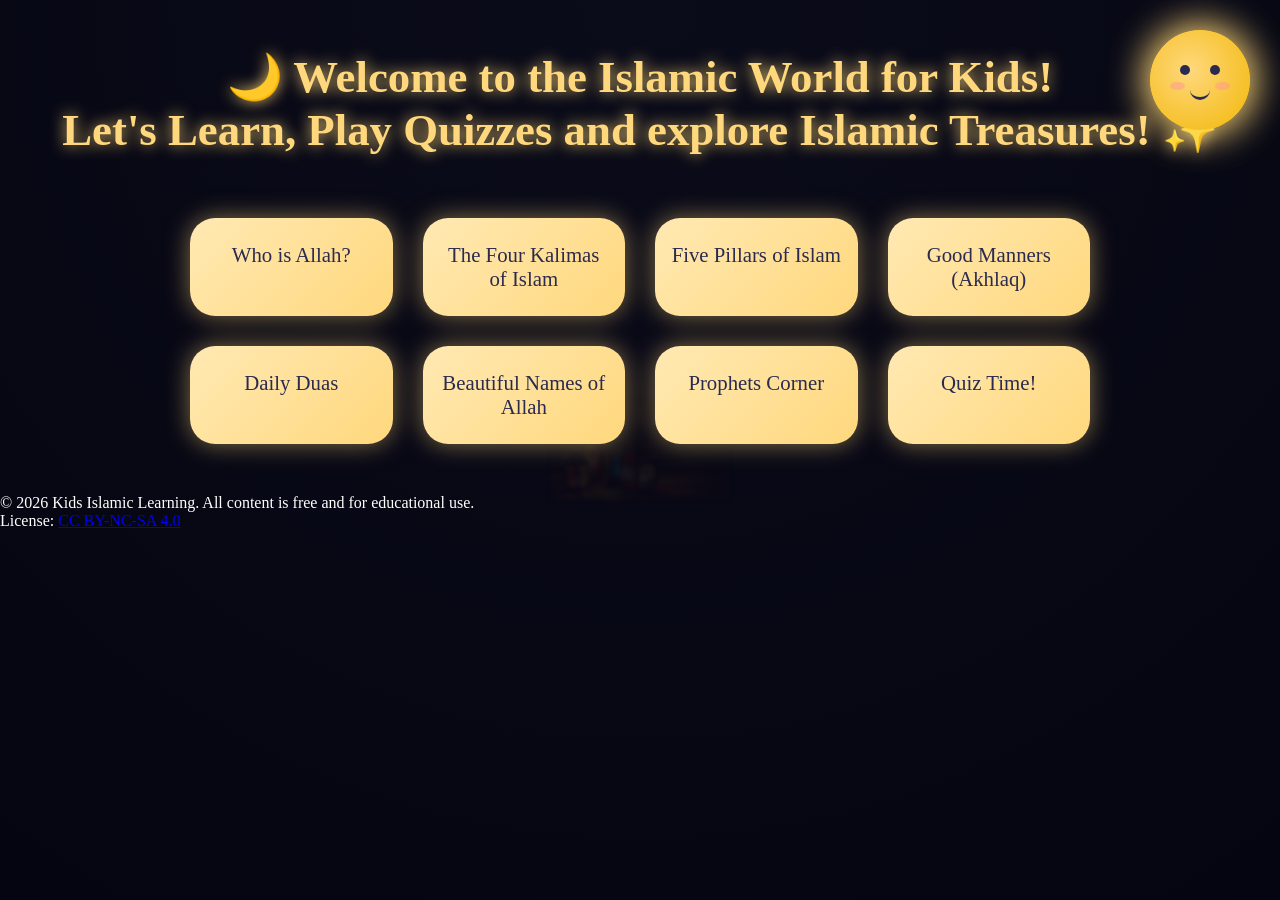
==== index.html @ c641f9c4 "Add files via upload" ====
<!DOCTYPE html>
<html lang="en">
<head>
  <meta charset="UTF-8">
  <title>Islamic World for Kids ✨</title>
  <link rel="stylesheet" href="style.css">
</head>
<body>

  <div class="moon"></div>

  <div class="container">
    <div class="moon">
  <div class="smile"></div>
        <div class="eye-left"></div>
  <div class="eye-right"></div>
  <div class="blush-left"></div>
  <div class="blush-right"></div>
</div>

    <h1>🌙 Welcome to the Islamic World for Kids!<br> Let's Learn, Play Quizzes and explore Islamic Treasures! ✨<br><br></h1>


    <div class="grid">
      <a href="who-is-allah.html" class="card">Who is Allah?</a>
      <a href="kalimas.html" class="card">The Four Kalimas of Islam</a>
      <a href="pillars.html" class="card">Five Pillars of Islam</a>
      <a href="manners.html" class="card">Good Manners (Akhlaq)</a>
      <a href="duas.html" class="card">Daily Duas</a>
      <a href="names-of-allah.html" class="card">Beautiful Names of Allah</a>
      <a href="prophets.html" class="card">Prophets Corner</a>
      <a href="kids-corner.html" class="card">Quiz Time!</a>
    </div>
  </div>

</body>
<footer>
  <p>© 2026 Kids Islamic Learning. All content is free and for educational use.</p>
  <p>License: <a href="LICENSE" target="_blank">CC BY-NC-SA 4.0</a></p>
</footer>

</html>
---- style.css ----
@import url('https://fonts.googleapis.com/css2?family=Baloo+2:wght@500;700&display=swap');

/* Reset */
* {
  box-sizing: border-box;
  margin: 0;
  padding: 0;
}

body {
  font-family: 'Baloo 2', cursive;
  min-height: 100vh;
  background: linear-gradient(180deg, #0b1d3a, #3b1c5a);
  color: #fff;
  overflow-x: hidden;
  position: relative;
}

/* Lantern watermark */
body::after {
  content: '';
  position: fixed;
  top: 50%;
  left: 50%;
  width: 180px;
  height: 180px;
  background: url('lantern.png') no-repeat center/contain;
  opacity: 0.08;
  z-index: 0;
  pointer-events: none;
  transform: translate(-50%, -50%);
  filter: blur(2px);
}

/* Smiling Moon */
.moon {
  position: fixed;
  top: 30px;
  right: 30px;
  width: 100px;
  height: 100px;
  background: radial-gradient(circle at 40% 40%, #ffd87d, #f2b705);
  border-radius: 50%;
  box-shadow: 0 0 40px rgba(255, 215, 120, 0.8);
  z-index: 1;
  animation: float 6s ease-in-out infinite;
}

/* Cute eyes */
.moon .eye-left,
.moon .eye-right {
  position: absolute;
  width: 10px;
  height: 10px;
  background: #2b2b4f;
  border-radius: 50%;
  top: 35%;
}
.moon .eye-left { left: 30%; }
.moon .eye-right { right: 30%; }

/* Small curved smile */
.moon .smile {
  position: absolute;
  width: 20px;
  height: 20px;
  border-bottom: 3px solid #2b2b4f;
  border-radius: 0 0 30px 30px;
  bottom: 30%;
  left: 50%;
  transform: translateX(-50%);
}

/* Blush (optional) */
.moon .blush-left,
.moon .blush-right {
  position: absolute;
  width: 15px;
  height: 8px;
  background: rgba(255, 150, 150, 0.5);
  border-radius: 50%;
  bottom: 40%;
}
.moon .blush-left { left: 20%; }
.moon .blush-right { right: 20%; }

/* Floating animation */
@keyframes float {
  0% { transform: translateY(0); }
  50% { transform: translateY(-8px); }
  100% { transform: translateY(0); }
}



/* Main container */
.container {
  text-align: center;
  padding: 50px 20px;
  position: relative;
  z-index:2;
}

h1 {
  font-size: 2.8rem;
  color: #ffd87d;
  text-shadow: 0 0 15px rgba(255,215,120,0.9);
  margin-bottom: 10px;
}

.grid {
  display: grid;
  grid-template-columns: repeat(auto-fit, minmax(160px, 1fr));
  gap: 30px;
  max-width: 900px;
  margin: auto;
}

.card {
  background: linear-gradient(135deg, #ffe9b3, #ffd87d);
  color: #2b2b4f;
  padding: 25px 15px;
  border-radius: 25px;
  font-size: 1.3rem;
  text-decoration: none;
  box-shadow: 0 0 25px rgba(255,215,120,0.5);
  transition: transform 0.3s, box-shadow 0.3s;
}
.card:hover {
  transform: translateY(-7px) scale(1.05);
  box-shadow: 0 0 40px rgba(255,215,120,0.9);
}

/* Back to Home button */
.back-home {
  display: inline-block;
  margin-top: 30px;
  padding: 15px 30px;
  background: linear-gradient(135deg, #6fbbf7, #1e90ff);
  color: #fff;
  font-weight: bold;
  font-size: 1.2rem;
  border-radius: 20px;
  text-decoration: none;
  box-shadow: 0 0 20px rgba(30,144,255,0.6);
  transition: transform 0.3s, box-shadow 0.3s, background 0.3s;
}
.back-home:hover {
  transform: translateY(-5px) scale(1.05);
  box-shadow: 0 0 35px rgba(30,144,255,0.9);
  background: linear-gradient(135deg, #1e90ff, #6fbbf7);
}

/* Flip card */
.flip-card {
  background-color: transparent;
  width: 200px;
  height: 120px;
  perspective: 1000px;
  margin: 20px auto;
}
.flip-card-inner {
  position: relative;
  width: 100%;
  height: 100%;
  transition: transform 0.6s;
  transform-style: preserve-3d;
  cursor: pointer;
}
.flip-card.clicked .flip-card-inner,
.flip-card:hover .flip-card-inner {
  transform: rotateY(180deg);
}
.flip-card-front,
.flip-card-back {
  position: absolute;
  width: 100%;
  height: 100%;
  backface-visibility: hidden;
  border-radius: 15px;
  display: flex;
  justify-content: center;
  align-items: center;
  font-size: 1.3rem;
  text-align: center;
  padding: 10px;
}
.flip-card-front {
  background: linear-gradient(135deg, #ffd87d, #ffe9b3);
  color: #2b2b4f;
}
.flip-card-back {
  background: linear-gradient(135deg, #6fbbf7, #1e90ff);
  color: #fff;
  transform: rotateY(180deg);
}

/* Mobile adjustments */
@media (max-width: 600px) {
  h1 { font-size: 2.2rem; }
  .card, .flip-card { font-size: 1.1rem; padding: 20px 10px; }
}
/* Container for all Kalimas */
.kalima-container {
  display: flex;
  flex-wrap: wrap;           /* Allows wrapping on small screens */
  justify-content: center;   /* Center horizontally */
  gap: 20px;                 /* Space between cards */
}

/* Adjust card size for 4 in a row */
.flip-card {
  width: 220px;    /* Adjust as needed */
  height: 220px;   /* Adjust as needed */
}
/* Container for all duas */
.duas-container {
  display: flex;
  flex-wrap: wrap;           /* Allows wrapping on small screens */
  justify-content: center;   /* Center horizontally */
  gap: 50px;                 /* Space between cards */
}

/* Adjust card size for 4 in a row */
.flip-card {
  width: 200px;    /* Adjust as needed */
  height: 200px;   /* Adjust as needed */
}


.names-container {
  display: flex;
  flex-wrap: wrap;        /* Automatically wrap cards on small screens */
  justify-content: center;
  gap: 10px;              /* Space between cards */
}

.names-container .flip-card {
  width: 140px;           /* Adjust width for many per row */
  height: 120px;
  font-size: 14px;
}

/* Body background: black night sky */
body {
  background: radial-gradient(circle at top, #0b0c1a, #050511);
  color: #fff;
  font-family: 'Comic Sans MS', 'Comic Neue', cursive; /* playful kid-friendly font */
  margin: 0;
  padding: 0;
  min-height: 100vh;
}

/* Twinkling stars background using your local image */
body::before {
  content: '';
  position: fixed;
  width: 100%;
  height: 100%;
  top: 0;
  left: 0;
  background: url('img/stars.png') repeat;
  animation: twinkle 15s linear infinite;
  opacity: 0.4;
  z-index: -1;
}

@keyframes twinkle {
  0%, 100% { transform: translateY(0); opacity: 0.4; }
  50% { transform: translateY(-5px); opacity: 0.6; }
}

/* Flip effect */
.flip-card-inner {
  position: relative;
  width: 100%;
  height: 100%;
  text-align: center;
  transition: transform 0.6s;
  transform-style: preserve-3d;
}

.flip-card:hover .flip-card-inner {
  transform: rotateY(180deg);
}

.flip-card-front, .flip-card-back {
  position: absolute;
  width: 100%;
  height: 100%;
  backface-visibility: hidden;
  display: flex;
  align-items: center;
  justify-content: center;
  flex-direction: column;
  border-radius: 10px;
  padding: 5px;
  box-shadow: 0 0 8px rgba(0,0,0,0.3);
}

.flip-card-front {
  background-color: #f9f9f9;
  color: #333;
}

.flip-card-back {
  background-color: #ffd700;
  color: #000;
  transform: rotateY(180deg);
}


/* Back-to-home button */
.back-home {
  width: 100%;
  text-align: center;
  margin-top: 20px;
}

.back-home a {
  display: inline-block;
  padding: 10px 20px;
  background: linear-gradient(45deg, #ffd700, #ffa500);
  color: #0b0c1a;
  font-weight: bold;
  text-decoration: none;
  border-radius: 12px;
  box-shadow: 0 0 15px #ffd700;
  transition: all 0.3s ease;
}

.back-home a:hover {
  transform: scale(1.1);
  box-shadow: 0 0 25px #ffd700;
}

/* Responsive adjustments for smaller screens */
@media (max-width: 600px) {
  .flip-card {
    width: 120px;
    height: 120px;
  }
  .flip-card-front {
    font-size: 16px;
  }
  .flip-card-back {
    font-size: 14px;
  }
}


.kids-corner-container {
  display: flex;           /* align children in a row */
  flex-wrap: wrap;         /* allow wrapping on smaller screens */
  justify-content: center; /* center horizontally */
  gap: 15px;               /* space between cards */
  padding: 20px;
}

.kids-corner-container .flip-card {
  width: 150px;   /* adjust card width */
  height: 150px;  /* adjust card height */
  flex: 0 0 auto; /* prevent cards from stretching */
}
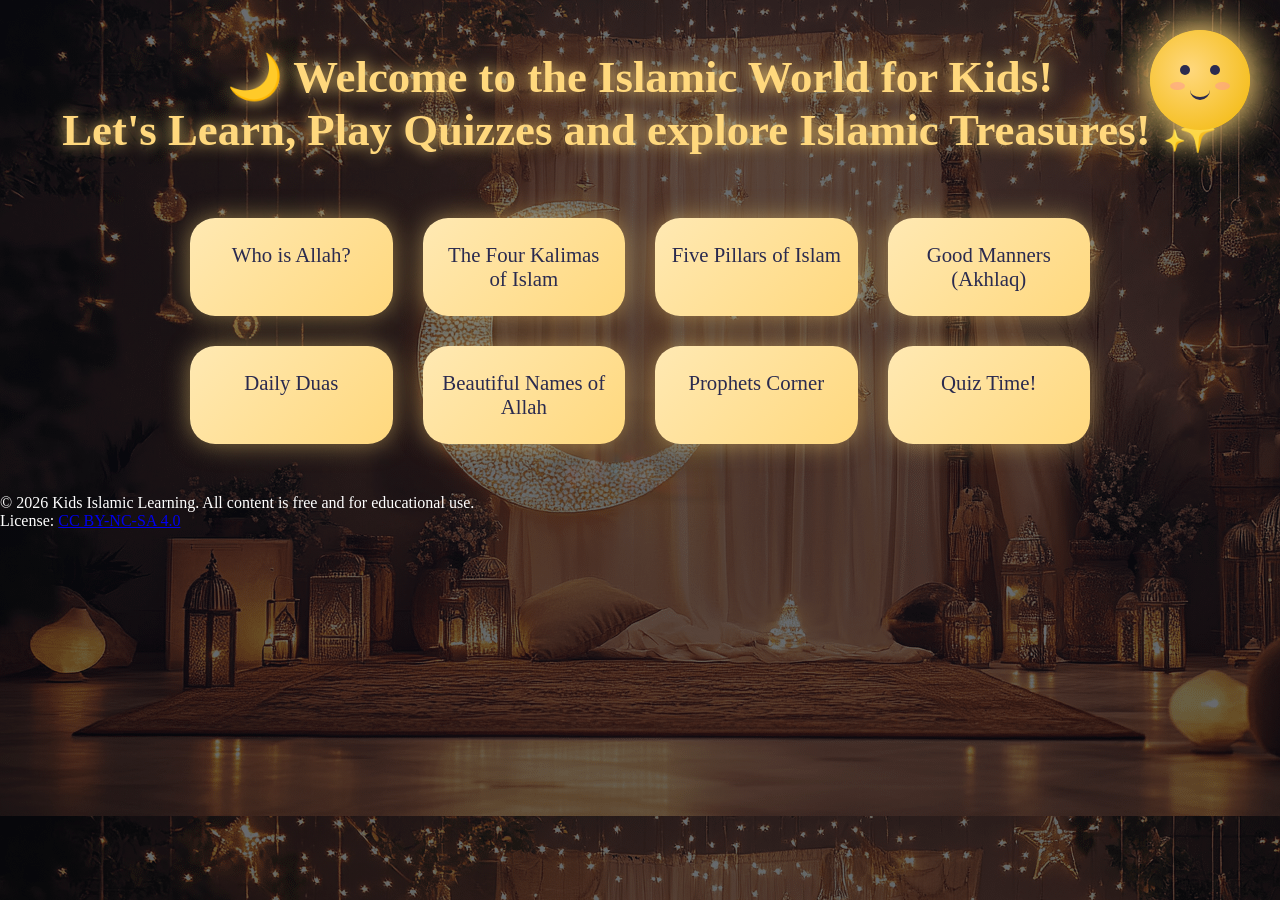
==== commit 20f048d8: "Update index.html" ====
--- a/index.html
+++ b/index.html
@@ -2,6 +2,7 @@
 <html lang="en">
 <head>
   <meta charset="UTF-8">
+  <meta name="viewport" content="width=device-width, initial-scale=1.0">
   <title>Islamic World for Kids ✨</title>
   <link rel="stylesheet" href="style.css">
 </head>
@@ -40,3 +41,4 @@
 </footer>
 
 </html>
+
